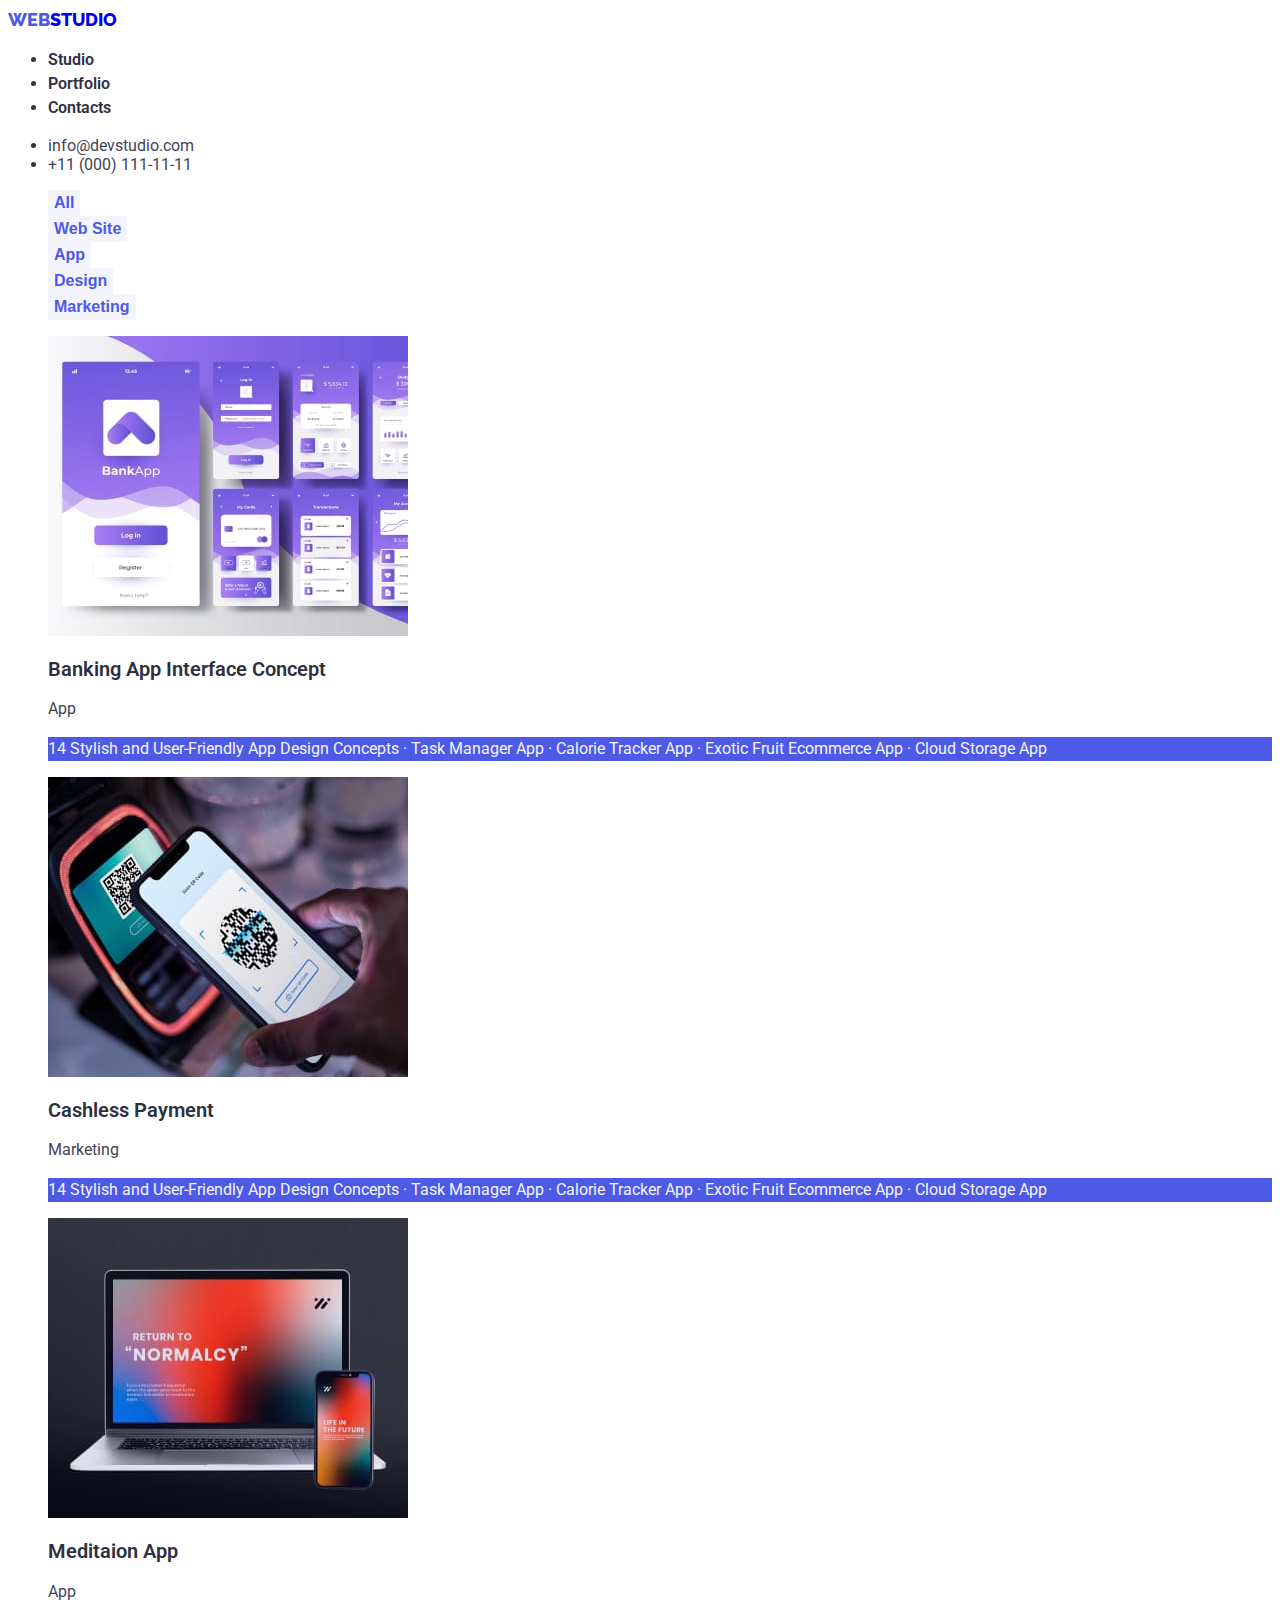
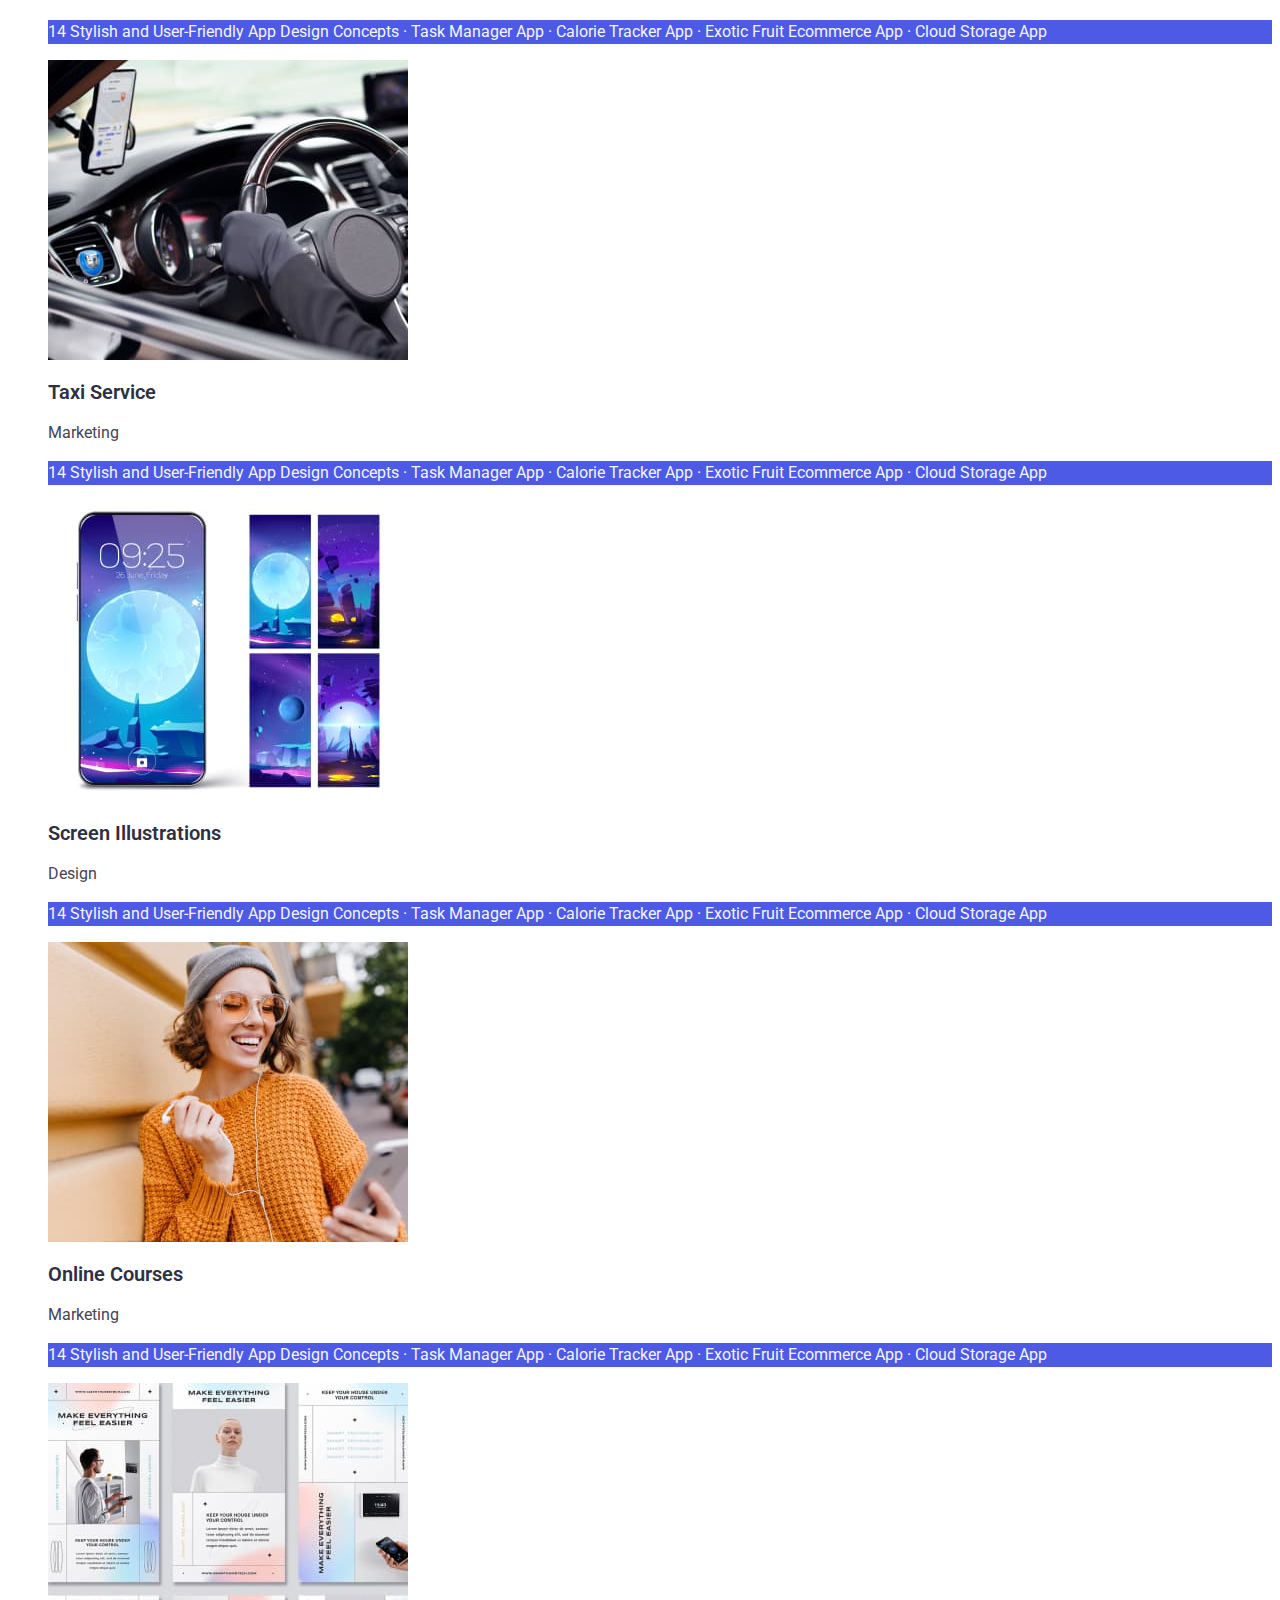
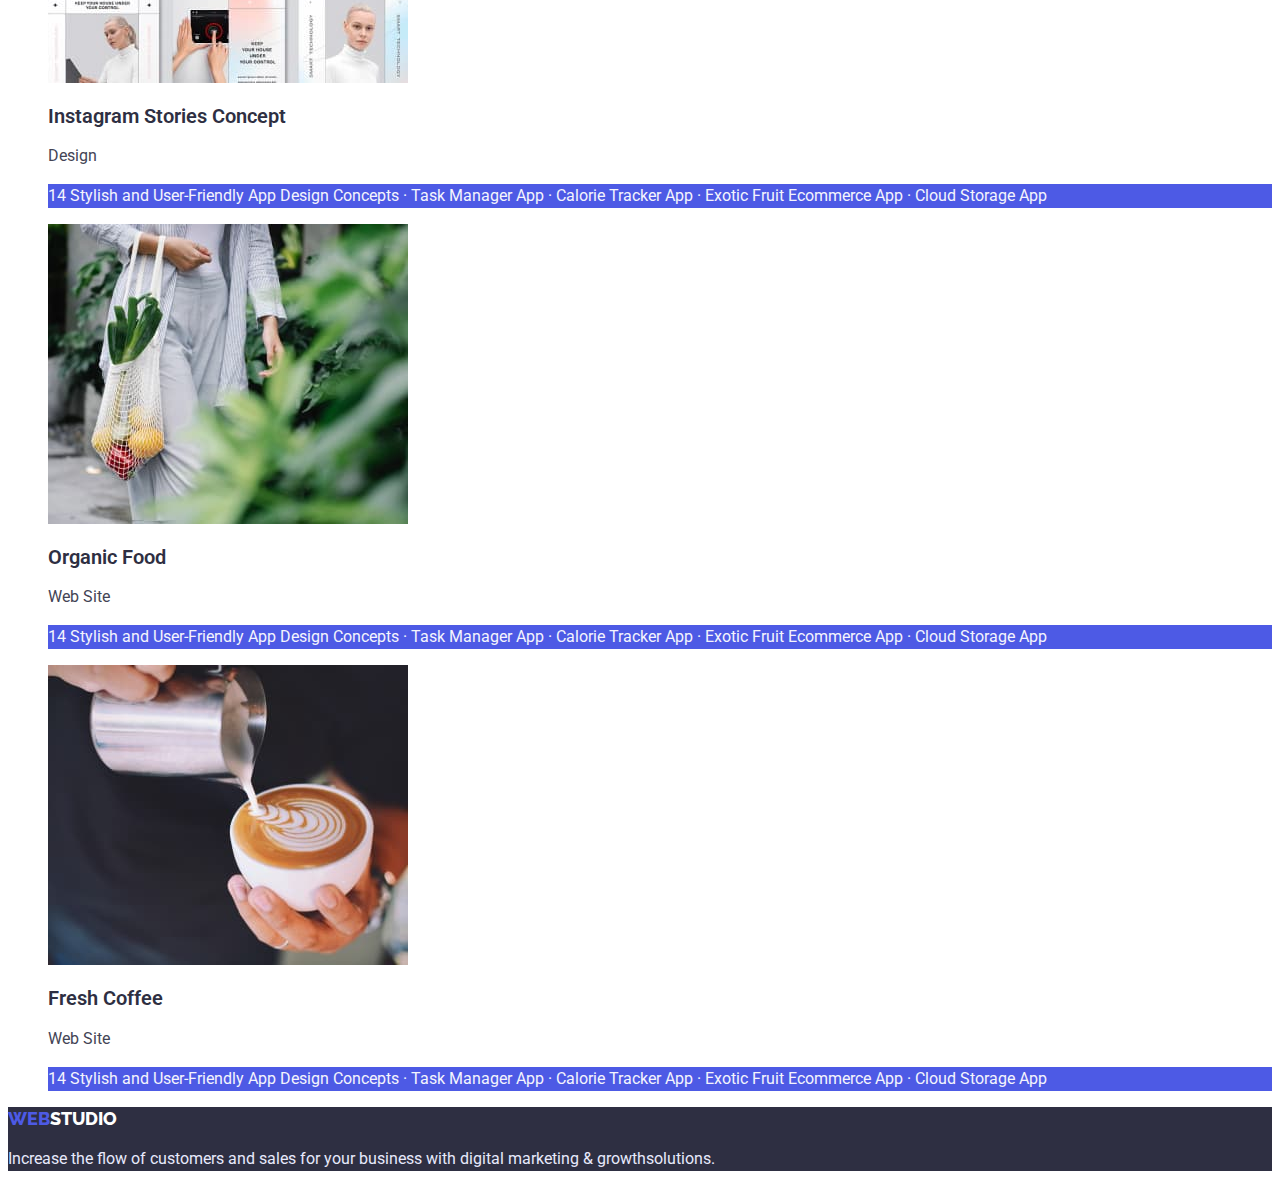
==== portfolio.html @ fdbcf4ab "created portfolio.html / styles.css" ====
<!DOCTYPE html>
<html lang="en">

<head>
    <meta charset="UTF-8">
    <meta http-equiv="X-UA-Compatible" content="IE=edge">
    <meta name="viewport" content="width=device-width, initial-scale=1.0">
    <title>Portfolio</title>
    <link rel="stylesheet" href="./css/styles.css">
    <link rel="preconnect" href="https://fonts.googleapis.com">
    <link rel="preconnect" href="https://fonts.gstatic.com" crossorigin>
    <link href="https://fonts.googleapis.com/css2?family=Raleway:wght@800&family=Roboto:wght@400;500;700;900&display=swap" rel="stylesheet">
</head>

<body>
    <header>

        <nav>
            <a href="./index.html" class="logo"><span class="logo-span">WEB</span>STUDIO</a>
            <ul>
                <li><a href="./index.html" class="nav-link">Studio</a></li>
                <li><a href="./portfolio.html" class="nav-link">Portfolio</a></li>
                <li><a href="#" class="nav-link">Contacts</a></li>
            </ul>
        </nav>
        <ul>
            <li><a href="mailto:info@devstudio.com" class="contact">info@devstudio.com</a></li>
            <li><a href="tel:+11(000)1111111" class="contact">+11 (000) 111-11-11</a></li>
        </ul>

    </header>

    <main>

        <section>
            <h1 hidden>Portfolio</h1> <!-- сховав заголовок поки не дізнаюсь як це робити правильно -->

            <ul class="filter">
                <li><button type="button" class="filter-btn">All</button></li>
                <li><button type="button" class="filter-btn">Web Site</button></li>
                <li><button type="button" class="filter-btn">App</button></li>
                <li><button type="button" class="filter-btn">Design</button></li>
                <li><button type="button" class="filter-btn">Marketing</button></li>
            </ul>

            <ul class="port-list">
                <li>
                    <a href="#" class="port-link">
                        <img src="./images/portfolio/bank_app.jpg" alt="mobile banking" width="360">
                        <h2 class="port-title">Banking App Interface Concept</h2>
                        <p class="port-desc">App</p>
                        <p class="port-hover">14 Stylish and User-Friendly App Design Concepts · Task Manager App · Calorie Tracker App · Exotic Fruit Ecommerce App ·
                        Cloud Storage App</p>
                    </a>
                </li>
                <li>
                    <a href="#" class="port-link">
                        <img src="./images/portfolio/cashless.jpg" alt="phone payment" width="360">
                        <h2 class="port-title">Cashless Payment</h2>
                        <p class="port-desc">Marketing</p>
                        <p class="port-hover">14 Stylish and User-Friendly App Design Concepts · Task Manager App · Calorie Tracker App · Exotic Fruit Ecommerce App ·
                        Cloud Storage App</p>
                    </a>
                </li>
                <li>
                    <a href="#" class="port-link">
                        <img src="./images/portfolio/meditation.jpg" alt="notebook and phone" width="360">
                        <h2 class="port-title">Meditaion App</h2>
                        <p class="port-desc">App</p>
                        <p class="port-hover">14 Stylish and User-Friendly App Design Concepts · Task Manager App · Calorie Tracker App · Exotic Fruit Ecommerce App ·
                        Cloud Storage App</p>
                    </a>
                </li>
                <li>
                    <a href="#" class="port-link">
                        <img src="/images/portfolio/taxi.jpg" alt="hands on the steering wheel" width="360">
                        <h2 class="port-title">Taxi Service</h2>
                        <p class="port-desc">Marketing</p>
                        <p class="port-hover">14 Stylish and User-Friendly App Design Concepts · Task Manager App · Calorie Tracker App · Exotic Fruit Ecommerce App ·
                        Cloud Storage App</p>
                    </a>
                </li>
                <li>
                    <a href="#" class="port-link">
                        <img src="./images/portfolio/screen.jpg" alt="screen illustrations" width="360">
                        <h2 class="port-title">Screen Illustrations</h2>
                        <p class="port-desc">Design</p>
                        <p class="port-hover">14 Stylish and User-Friendly App Design Concepts · Task Manager App · Calorie Tracker App · Exotic Fruit Ecommerce App ·
                        Cloud Storage App</p>
                    </a>
                </li>
                <li>
                    <a href="#" class="port-link">
                        <img src="./images/portfolio/online.jpg" alt="smiling girl" width="360">
                        <h2 class="port-title">Online Courses</h2>
                        <p class="port-desc">Marketing</p>
                        <p class="port-hover">14 Stylish and User-Friendly App Design Concepts · Task Manager App · Calorie Tracker App · Exotic Fruit Ecommerce App ·
                        Cloud Storage App</p>
                    </a>
                </li>
                <li>
                    <a href="#" class="port-link">
                        <img src="./images/portfolio/instagram.jpg" alt="concept instagram stories" width="360">
                        <h2 class="port-title">Instagram Stories Concept</h2>
                        <p class="port-desc">Design</p>
                        <p class="port-hover">14 Stylish and User-Friendly App Design Concepts · Task Manager App · Calorie Tracker App · Exotic Fruit Ecommerce App ·
                        Cloud Storage App</p>
                    </a>
                </li>
                <li>
                    <a href="#" class="port-link">
                        <img src="./images/portfolio/organic.jpg" alt="wegetebles in bag" width="360">
                        <h2 class="port-title">Organic Food</h2>
                        <p class="port-desc">Web Site</p>
                        <p class="port-hover">14 Stylish and User-Friendly App Design Concepts · Task Manager App · Calorie Tracker App · Exotic Fruit Ecommerce App ·
                        Cloud Storage App</p>
                    </a>
                </li>
                <li>
                    <a href="#" class="port-link">
                        <img src="./images/portfolio/coffee.jpg" alt="fresh coffee" width="360">
                        <h2 class="port-title">Fresh Coffee</h2>
                        <p class="port-desc">Web Site</p>
                        <p class="port-hover">14 Stylish and User-Friendly App Design Concepts · Task Manager App · Calorie Tracker App · Exotic Fruit Ecommerce App ·
                        Cloud Storage App</p>
                    </a>
                </li>
            </ul>
        
        </section>

    </main>

    <footer>
    
        <a href="./index.html" class="footer-logo"><span class="logo-span">WEB</span>STUDIO</a>
        <p class="footer-desc">Increase the flow of customers and sales for your business with digital marketing & growthsolutions.</p>
    
    </footer>
</body>
    
</html>
---- css/styles.css ----
:root {
    --brand-color: #4D5AE5;
    --main-text: #2E2F42;
    --descr-text: #434455;
    --btn-bgrd: #F4F4FD;
}

body {
    font-family: 'Roboto', sans-serif;
    color: var(--main-text);
}

/* index.html */

/* HEADER */

.logo{
    font-family: 'Raleway', sans-serif;
    font-weight: 800;
    font-size: 18px;
    line-height: 1.33;
    text-decoration: none;
}

.logo-span {
    color: var(--brand-color);
}

.header-list {
    list-style-type: none;
}
.nav-link {
    font-weight: 600;
    font-size: 16px;
    line-height: 1.5;
    text-decoration: none;
    color: var(--main-text);        
}

.nav-link:hover,
.nav-link:focus {
    color: var(--brand-color);
}

.contact {
    font-weight: 400;
    font-size: 16px;
    line-height: 1.5px;
    color: var(--descr-text);
    text-decoration: none;
}

.contact:hover,
.contact:focus {
    color: var(--brand-color);
}

/* MAIN */

/* SECTION Effective Solutions for Your Business  */

.hero-title {
    font-weight: 600;
    font-size: 56px;
    line-height: 1.07;
    color: #FFFFFF;
    background-color: var(--main-text); /* Для наглядності, щоб було видно текст*/
}

.hero-btn {
    font-weight: 600;
    font-size: 16px;
    line-height: 1.19;
    color: #FFFFFF;
    background-color: var(--brand-color);
    border: none;
    cursor: pointer;
}

.hero-btn:hover,
.hero-btn:focus {
    background-color: #404BBF;
}

/* SECTION Our principles */

.prin-list {
    list-style-type: none;
}

.prin-title {
    font-weight: 600;
    font-size: 20px;
    line-height: 1.2;
}

.prin-desc {
    font-size: 16px;
    line-height: 1.5;
    color: var(--descr-text);
}

/* SECTION What are we doing */

.work-title {
    font-weight: 600;
    font-size: 36px;
    line-height: 1.11;
}

.work-list {
    list-style-type: none;
}

/* SECTION Our Team */

.team-title {
    font-weight: 600;
    font-size: 36px;
    line-height: 1.11; 
}

.team-list {
    list-style-type: none;
}

.team-subtitle {
    font-weight: 600;
    font-size: 20px;
    line-height: 1.2;
}

.team-desc {
    font-size: 16px;
    line-height: 1.5;
    color: var(--descr-text);
}

/* FOOTER */

footer {
    background-color: var(--main-text); /* Для наглядності, щоб було видно текст*/
}

.footer-logo {
    font-family: 'Raleway', sans-serif;
    font-weight: 800;
    font-size: 18px;
    line-height: 1.33;
    text-decoration: none;
    color: #ffffff;
}

.footer-desc {
    font-weight: 400;
    font-size: 16px;
    line-height: 1.5;
    color: #E7E9FC;
}

/* portfolio */

/* MAIN */

.filter {
    list-style-type: none;
}

.filter-btn {
    font-weight: 600;
    font-size: 16px;
    line-height: 1.5;
    color: var(--brand-color);
    background-color: #F4F4FD;
    border: none;
    cursor: pointer;
}

.filter-btn:hover,
.filter-btn:focus {
    color: #ffffff;
    background-color: var(--brand-color);
}

.port-list {
    list-style-type: none;
}

.port-link {
    text-decoration: none;
}

.port-title {
    font-weight: 600;
    font-size: 20px;
    line-height: 1.2;
    color: var(--main-text);
    
}

.port-desc {
    font-weight: 400;
    font-size: 16px;
    line-height: 1.5;
    color: var(--descr-text);
}

.port-hover {
    font-weight: 400;
    font-size: 16px;
    line-height: 1.5;
    color: #F4F4FD;
    background-color: var(--brand-color); /* Для наглядності, щоб було видно текст*/
}
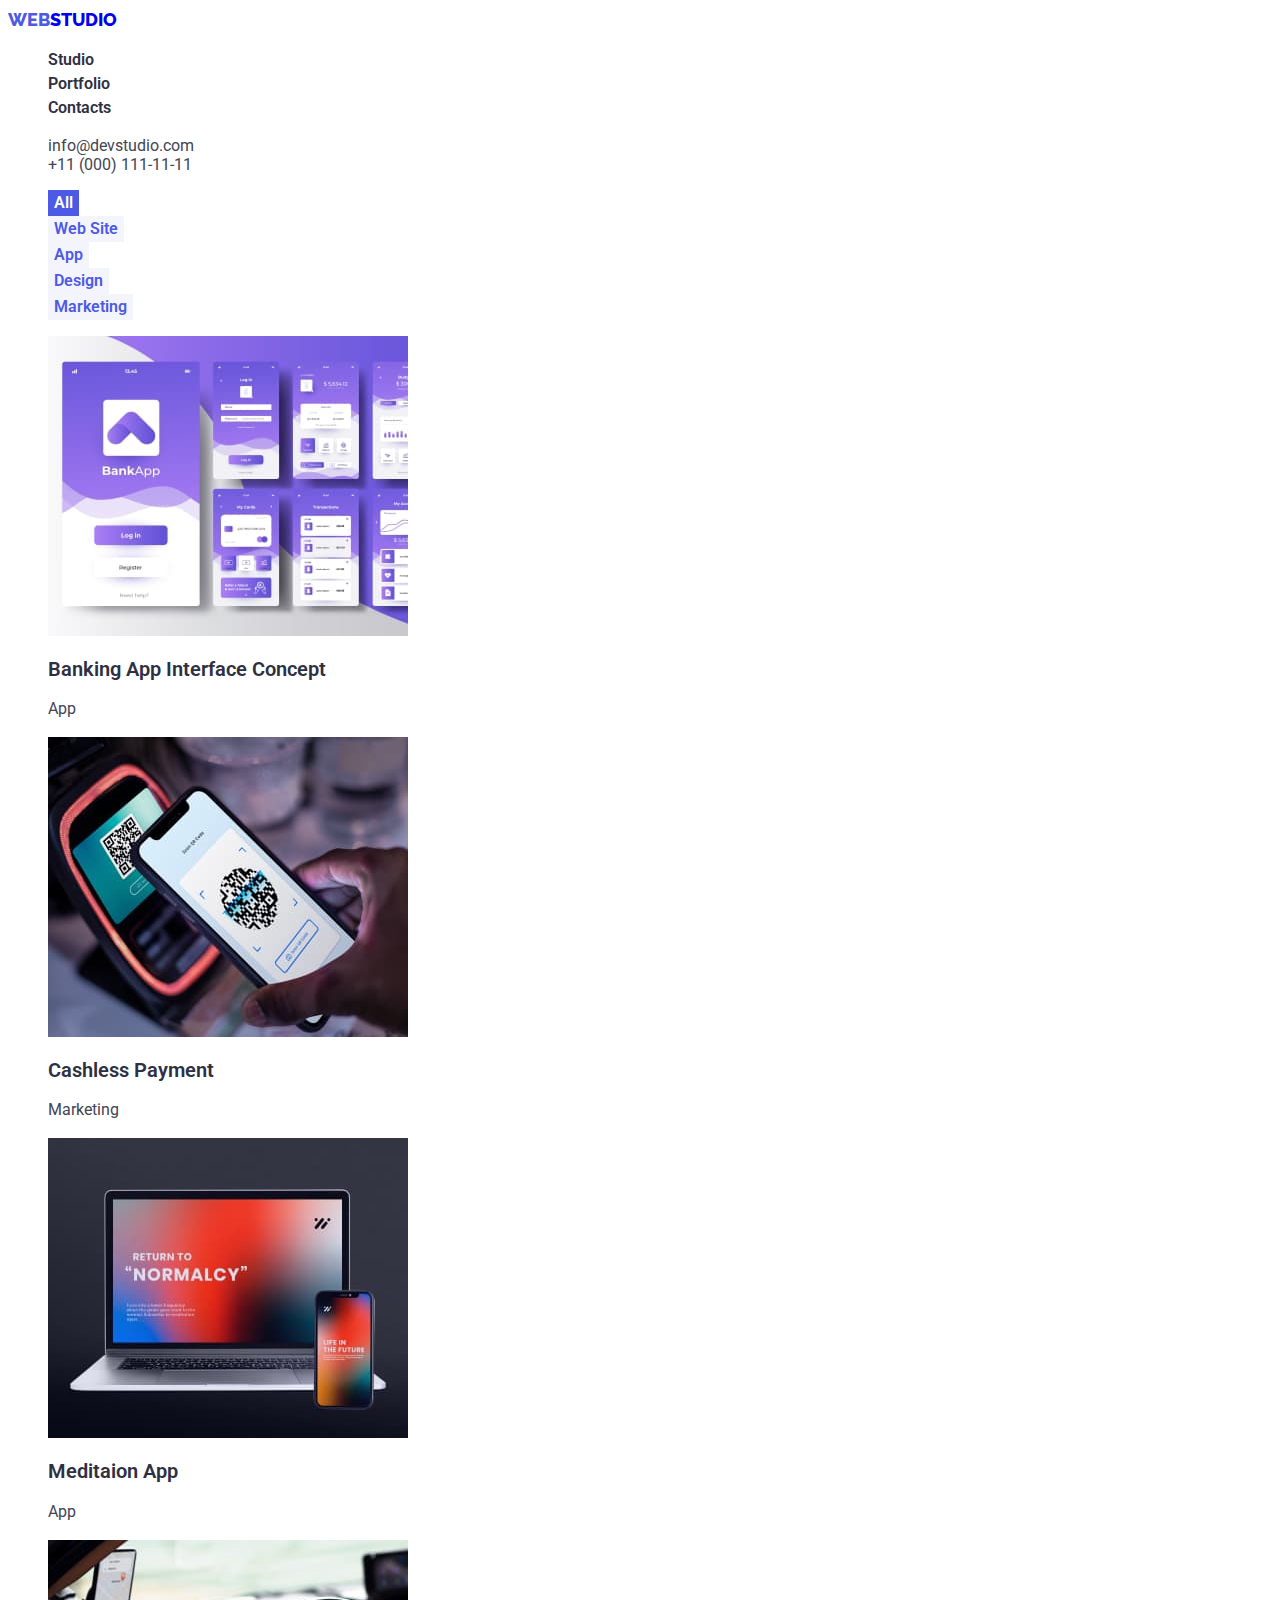
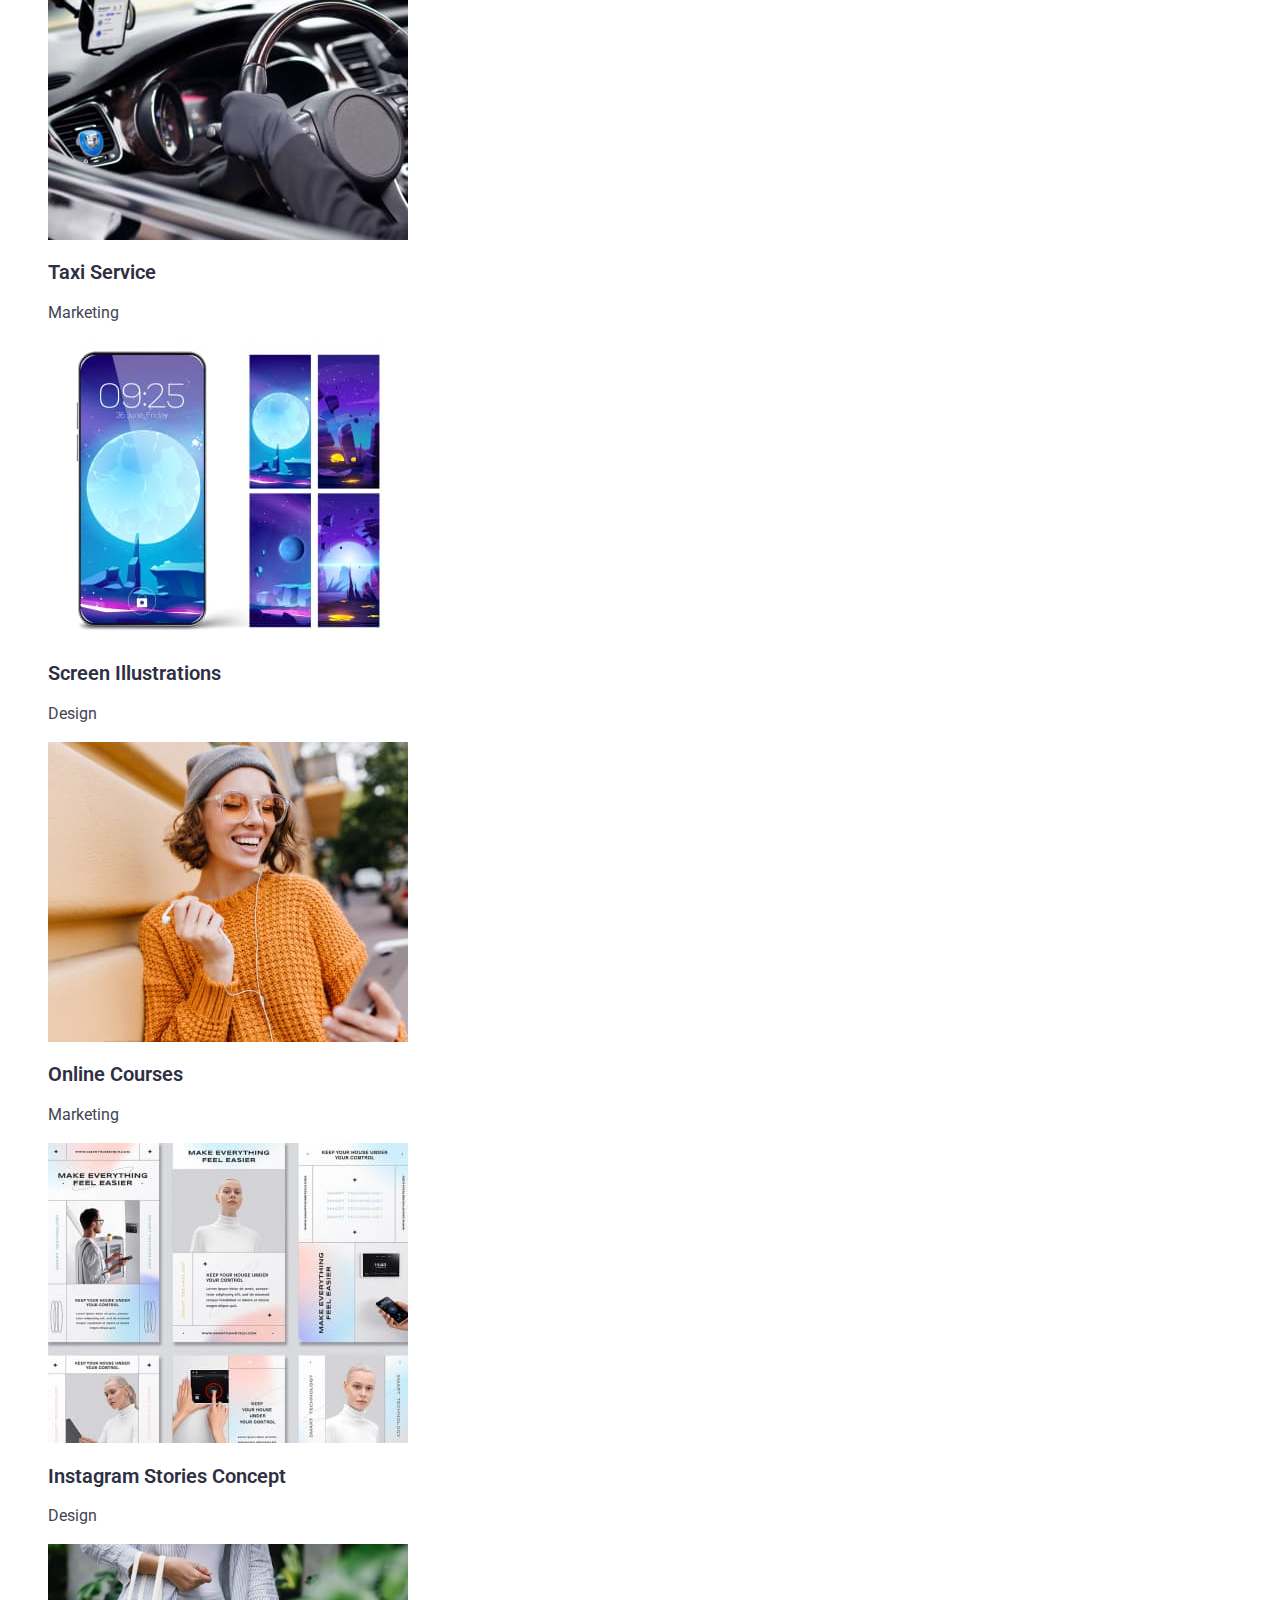
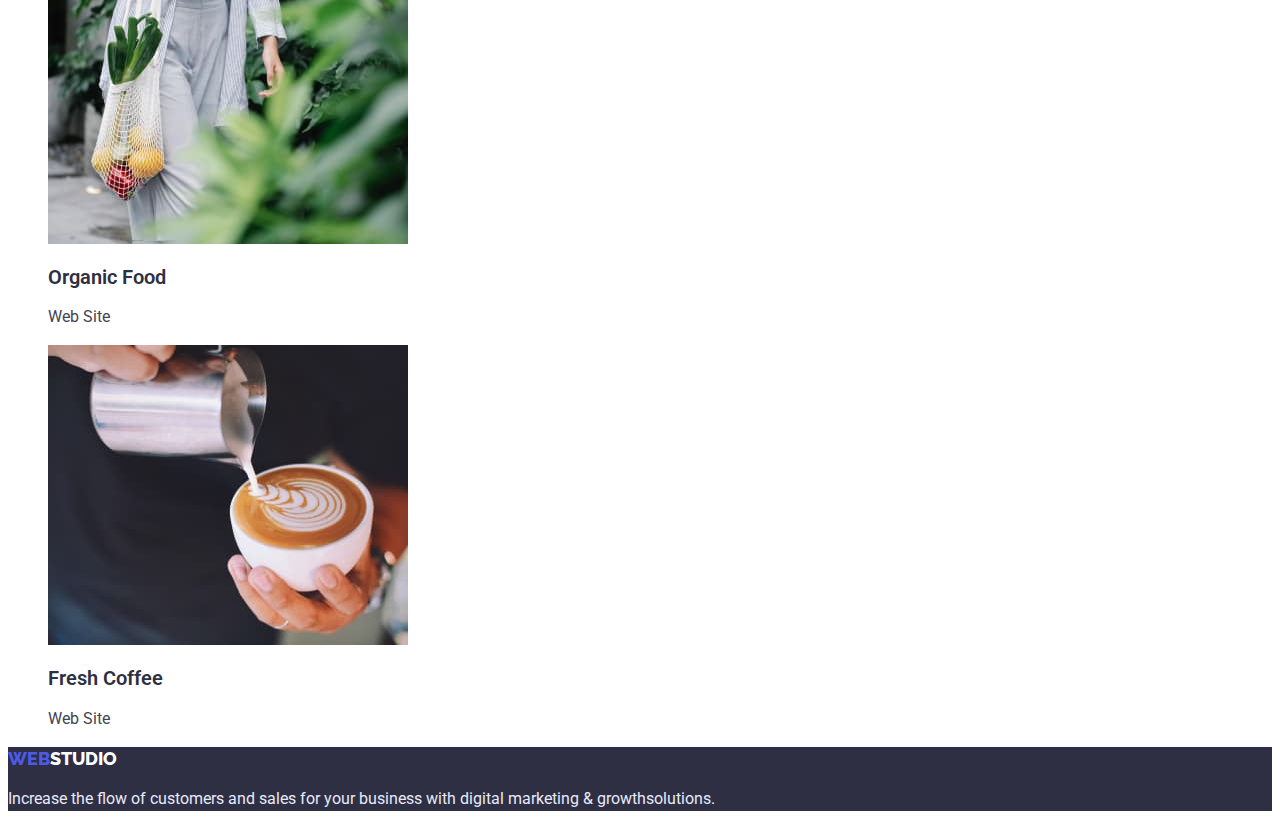
==== commit 033882c7: "fixed some bugs" ====
--- a/portfolio.html
+++ b/portfolio.html
@@ -17,13 +17,13 @@
 
         <nav>
             <a href="./index.html" class="logo"><span class="logo-span">WEB</span>STUDIO</a>
-            <ul>
+            <ul class="header-list">
                 <li><a href="./index.html" class="nav-link">Studio</a></li>
                 <li><a href="./portfolio.html" class="nav-link">Portfolio</a></li>
                 <li><a href="#" class="nav-link">Contacts</a></li>
             </ul>
         </nav>
-        <ul>
+        <ul class="header-list">
             <li><a href="mailto:info@devstudio.com" class="contact">info@devstudio.com</a></li>
             <li><a href="tel:+11(000)1111111" class="contact">+11 (000) 111-11-11</a></li>
         </ul>
@@ -36,7 +36,7 @@
             <h1 hidden>Portfolio</h1> <!-- сховав заголовок поки не дізнаюсь як це робити правильно -->
 
             <ul class="filter">
-                <li><button type="button" class="filter-btn">All</button></li>
+                <li><button type="button" class="btn-active">All</button></li>
                 <li><button type="button" class="filter-btn">Web Site</button></li>
                 <li><button type="button" class="filter-btn">App</button></li>
                 <li><button type="button" class="filter-btn">Design</button></li>
@@ -49,8 +49,6 @@
                         <img src="./images/portfolio/bank_app.jpg" alt="mobile banking" width="360">
                         <h2 class="port-title">Banking App Interface Concept</h2>
                         <p class="port-desc">App</p>
-                        <p class="port-hover">14 Stylish and User-Friendly App Design Concepts · Task Manager App · Calorie Tracker App · Exotic Fruit Ecommerce App ·
-                        Cloud Storage App</p>
                     </a>
                 </li>
                 <li>
@@ -58,8 +56,6 @@
                         <img src="./images/portfolio/cashless.jpg" alt="phone payment" width="360">
                         <h2 class="port-title">Cashless Payment</h2>
                         <p class="port-desc">Marketing</p>
-                        <p class="port-hover">14 Stylish and User-Friendly App Design Concepts · Task Manager App · Calorie Tracker App · Exotic Fruit Ecommerce App ·
-                        Cloud Storage App</p>
                     </a>
                 </li>
                 <li>
@@ -67,17 +63,13 @@
                         <img src="./images/portfolio/meditation.jpg" alt="notebook and phone" width="360">
                         <h2 class="port-title">Meditaion App</h2>
                         <p class="port-desc">App</p>
-                        <p class="port-hover">14 Stylish and User-Friendly App Design Concepts · Task Manager App · Calorie Tracker App · Exotic Fruit Ecommerce App ·
-                        Cloud Storage App</p>
                     </a>
                 </li>
                 <li>
                     <a href="#" class="port-link">
-                        <img src="/images/portfolio/taxi.jpg" alt="hands on the steering wheel" width="360">
+                        <img src="./images/portfolio/taxi.jpg" alt="hands on the steering wheel" width="360">
                         <h2 class="port-title">Taxi Service</h2>
                         <p class="port-desc">Marketing</p>
-                        <p class="port-hover">14 Stylish and User-Friendly App Design Concepts · Task Manager App · Calorie Tracker App · Exotic Fruit Ecommerce App ·
-                        Cloud Storage App</p>
                     </a>
                 </li>
                 <li>
@@ -85,8 +77,6 @@
                         <img src="./images/portfolio/screen.jpg" alt="screen illustrations" width="360">
                         <h2 class="port-title">Screen Illustrations</h2>
                         <p class="port-desc">Design</p>
-                        <p class="port-hover">14 Stylish and User-Friendly App Design Concepts · Task Manager App · Calorie Tracker App · Exotic Fruit Ecommerce App ·
-                        Cloud Storage App</p>
                     </a>
                 </li>
                 <li>
@@ -94,8 +84,6 @@
                         <img src="./images/portfolio/online.jpg" alt="smiling girl" width="360">
                         <h2 class="port-title">Online Courses</h2>
                         <p class="port-desc">Marketing</p>
-                        <p class="port-hover">14 Stylish and User-Friendly App Design Concepts · Task Manager App · Calorie Tracker App · Exotic Fruit Ecommerce App ·
-                        Cloud Storage App</p>
                     </a>
                 </li>
                 <li>
@@ -103,8 +91,6 @@
                         <img src="./images/portfolio/instagram.jpg" alt="concept instagram stories" width="360">
                         <h2 class="port-title">Instagram Stories Concept</h2>
                         <p class="port-desc">Design</p>
-                        <p class="port-hover">14 Stylish and User-Friendly App Design Concepts · Task Manager App · Calorie Tracker App · Exotic Fruit Ecommerce App ·
-                        Cloud Storage App</p>
                     </a>
                 </li>
                 <li>
@@ -112,8 +98,6 @@
                         <img src="./images/portfolio/organic.jpg" alt="wegetebles in bag" width="360">
                         <h2 class="port-title">Organic Food</h2>
                         <p class="port-desc">Web Site</p>
-                        <p class="port-hover">14 Stylish and User-Friendly App Design Concepts · Task Manager App · Calorie Tracker App · Exotic Fruit Ecommerce App ·
-                        Cloud Storage App</p>
                     </a>
                 </li>
                 <li>
@@ -121,8 +105,6 @@
                         <img src="./images/portfolio/coffee.jpg" alt="fresh coffee" width="360">
                         <h2 class="port-title">Fresh Coffee</h2>
                         <p class="port-desc">Web Site</p>
-                        <p class="port-hover">14 Stylish and User-Friendly App Design Concepts · Task Manager App · Calorie Tracker App · Exotic Fruit Ecommerce App ·
-                        Cloud Storage App</p>
                     </a>
                 </li>
             </ul>
--- a/css/styles.css
+++ b/css/styles.css
@@ -1,13 +1,16 @@
 :root {
     --brand-color: #4D5AE5;
-    --main-text: #2E2F42;
-    --descr-text: #434455;
-    --btn-bgrd: #F4F4FD;
+    --main-text-color: #2E2F42;
+    --descr-text-color: #434455;
+    --bgrd-color: #F4F4FD;
+    --light-text-color: #ffffff;
+    --btn-hover-color: #404BBF;
+    --footer-text-color: #E7E9FC;
 }
 
 body {
     font-family: 'Roboto', sans-serif;
-    color: var(--main-text);
+    color: var(--main-text-color);
 }
 
 /* index.html */
@@ -34,7 +37,7 @@
     font-size: 16px;
     line-height: 1.5;
     text-decoration: none;
-    color: var(--main-text);        
+    color: var(--main-text-color);        
 }
 
 .nav-link:hover,
@@ -46,7 +49,7 @@
     font-weight: 400;
     font-size: 16px;
     line-height: 1.5px;
-    color: var(--descr-text);
+    color: var(--descr-text-color);
     text-decoration: none;
 }
 
@@ -59,19 +62,22 @@
 
 /* SECTION Effective Solutions for Your Business  */
 
+.hero {
+    background-color: var(--main-text-color);
+}
+
 .hero-title {
     font-weight: 600;
     font-size: 56px;
     line-height: 1.07;
-    color: #FFFFFF;
-    background-color: var(--main-text); /* Для наглядності, щоб було видно текст*/
+    color: var(--light-text-color);
 }
 
 .hero-btn {
     font-weight: 600;
     font-size: 16px;
     line-height: 1.19;
-    color: #FFFFFF;
+    color: var(--light-text-color);
     background-color: var(--brand-color);
     border: none;
     cursor: pointer;
@@ -79,7 +85,7 @@
 
 .hero-btn:hover,
 .hero-btn:focus {
-    background-color: #404BBF;
+    background-color: var(--btn-hover-color);
 }
 
 /* SECTION Our principles */
@@ -114,6 +120,10 @@
 
 /* SECTION Our Team */
 
+.team {
+    background-color: var(--bgrd-color);
+}
+
 .team-title {
     font-weight: 600;
     font-size: 36px;
@@ -124,6 +134,10 @@
     list-style-type: none;
 }
 
+.team-card {
+    background-color: var(--light-text-color);
+}
+
 .team-subtitle {
     font-weight: 600;
     font-size: 20px;
@@ -139,7 +153,7 @@
 /* FOOTER */
 
 footer {
-    background-color: var(--main-text); /* Для наглядності, щоб було видно текст*/
+    background-color: var(--main-text-color);
 }
 
 .footer-logo {
@@ -148,14 +162,14 @@
     font-size: 18px;
     line-height: 1.33;
     text-decoration: none;
-    color: #ffffff;
+    color: var(--light-text-color);
 }
 
 .footer-desc {
     font-weight: 400;
     font-size: 16px;
     line-height: 1.5;
-    color: #E7E9FC;
+    color: var(--footer-text-color);
 }
 
 /* portfolio */
@@ -166,19 +180,36 @@
     list-style-type: none;
 }
 
-.filter-btn {
-    font-weight: 600;
-    font-size: 16px;
-    line-height: 1.5;
-    color: var(--brand-color);
-    background-color: #F4F4FD;
+.btn-active {
+    font-family: inherit;
+    font-weight: 600;
+    font-size: 16px;
+    line-height: 1.5;
+    color: var(--light-text-color);
+    background-color: var(--brand-color);
     border: none;
     cursor: pointer;
 }
 
+.btn-active:hover,
+.btn-active:focus {
+    background-color: var(--btn-hover-color);
+}
+
+.filter-btn {
+    font-family: inherit;
+    font-weight: 600;
+    font-size: 16px;
+    line-height: 1.5;
+    color: var(--brand-color);
+    background-color: var(--bgrd-color);
+    border: none;
+    cursor: pointer;
+}
+
 .filter-btn:hover,
 .filter-btn:focus {
-    color: #ffffff;
+    color: var(--light-text-color);
     background-color: var(--brand-color);
 }
 
@@ -191,24 +222,18 @@
 }
 
 .port-title {
+    font-family: inherit;
     font-weight: 600;
     font-size: 20px;
     line-height: 1.2;
-    color: var(--main-text);
+    color: var(--main-text-color);
     
 }
 
 .port-desc {
+    font-family: inherit;
     font-weight: 400;
     font-size: 16px;
     line-height: 1.5;
-    color: var(--descr-text);
-}
-
-.port-hover {
-    font-weight: 400;
-    font-size: 16px;
-    line-height: 1.5;
-    color: #F4F4FD;
-    background-color: var(--brand-color); /* Для наглядності, щоб було видно текст*/
+    color: var(--descr-text-color);
 }